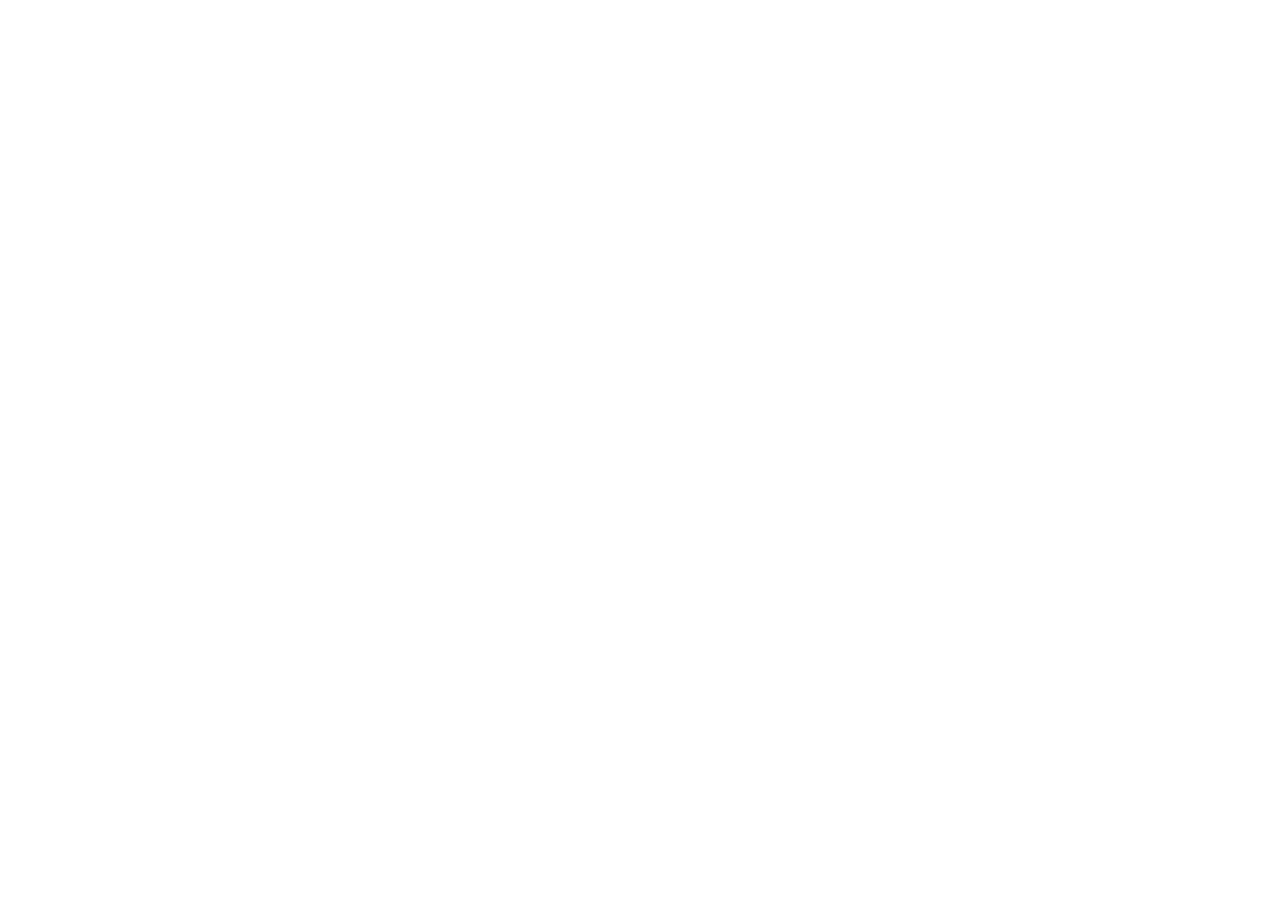
==== ambiente.html @ 234b6d3c "Add files via upload" ====
<!doctype html>
<html lang="es">
<head>
<meta charset="utf-8">
<meta name="viewport" content="width=device-width, initial-scale=1, viewport-fit=cover">
<title>Ambiente · Depto nuevo</title>
<meta name="theme-color" content="#EFF1ED" media="(prefers-color-scheme: light)">
<meta name="theme-color" content="#141A1F" media="(prefers-color-scheme: dark)">
<meta name="apple-mobile-web-app-capable" content="yes">
<meta name="apple-mobile-web-app-title" content="Depto">
<link rel="manifest" href="manifest.webmanifest">
<link rel="icon" href="assets/icon-192.png">
<link rel="apple-touch-icon" href="assets/icon-180.png">
<link rel="preconnect" href="https://fonts.googleapis.com">
<link rel="preconnect" href="https://fonts.gstatic.com" crossorigin>
<link href="https://fonts.googleapis.com/css2?family=Archivo:wdth,wght@62..125,400..800&display=swap" rel="stylesheet">
<link rel="stylesheet" href="assets/styles.css">
</head>
<body>
<div id="hdr"></div>
<main id="main"></main>
<script src="assets/data.js"></script>
<script src="assets/ui.js"></script>
<script>
UI.header('ambientes');
const main = document.getElementById('main');
const id = new URLSearchParams(location.search).get('id');
UI.defaults = { ambiente: id };
const ORIENT = [['', 'Sin definir'], ['N', 'Norte'], ['NE', 'Noreste'], ['E', 'Este'], ['SE', 'Sudeste'], ['S', 'Sur'], ['SO', 'Sudoeste'], ['O', 'Oeste'], ['NO', 'Noroeste']];

function shell() {
  const r = CASA.room(id);
  if (!r) {
    main.innerHTML = '<a class="back" href="ambientes.html">‹ Ambientes</a><h1>No existe este ambiente</h1><p class="lede">Puede que lo hayas borrado. Volvé a la lista de ambientes.</p>';
    return false;
  }
  main.innerHTML = `
    <a class="back" href="ambientes.html">‹ Ambientes</a>
    <h1 id="title"></h1>
    <p class="lede" id="lede"></p>
    <div class="actions" id="acts"></div>
    <div class="split" style="margin-top:28px">
      <div id="list"></div>
      <aside class="sheet" id="sheet"></aside>
    </div>`;
  renderSheet(r);
  return true;
}

function renderSheet(r) {
  const el = document.getElementById('sheet');
  el.innerHTML = `
    <h3>Ficha del ambiente</h3>
    <label class="f" style="margin-top:12px">Nombre<input name="nombre"></label>
    <div class="grid2">
      <label class="f">Superficie (m²)<input type="number" inputmode="decimal" step="any" min="0" name="m2"></label>
      <label class="f">Altura (m)<input type="number" inputmode="decimal" step="any" min="0" name="altura"></label>
    </div>
    <label class="f" style="margin-top:12px">Orientación de la ventana<select name="orientacion">${ORIENT.map(([v, l]) => `<option value="${v}">${l}</option>`).join('')}</select></label>
    <label class="inline-check"><input type="checkbox" name="techo"> Techo al sol o último piso</label>
    <label class="f" style="margin-top:12px">Medidas y notas<textarea name="notas" rows="4" placeholder="Ventana 1,80 × 1,50. Pared libre 3,20. Placard 1,60 de frente."></textarea></label>
    <div class="frig" id="frig"></div>
    <div style="margin-top:18px"><button class="btn danger sm" id="del-room" type="button">Eliminar ambiente</button></div>`;
  const q = (n) => el.querySelector(`[name="${n}"]`);
  q('nombre').value = r.nombre; q('m2').value = r.m2 ?? ''; q('altura').value = r.altura ?? 2.6;
  q('orientacion').value = r.orientacion || ''; q('techo').checked = !!r.techo; q('notas').value = r.notas || '';
  let t;
  const save = () => {
    clearTimeout(t);
    t = setTimeout(() => {
      CASA.upsertRoom({ id, nombre: q('nombre').value.trim() || r.nombre, m2: CASA.num(q('m2').value), altura: CASA.num(q('altura').value) || 2.6, orientacion: q('orientacion').value, techo: q('techo').checked, notas: q('notas').value });
    }, 500);
    renderFrig({ m2: q('m2').value, altura: q('altura').value, orientacion: q('orientacion').value, techo: q('techo').checked });
  };
  el.addEventListener('input', save);
  el.addEventListener('change', save);
  el.querySelector('#del-room').addEventListener('click', () => {
    const n = CASA.items().filter((i) => i.ambiente === id).length;
    if (id === 'general') { alert('General no se puede eliminar: es donde van los ítems de ambientes borrados.'); return; }
    if (confirm(n ? `¿Eliminar ${r.nombre}? Sus ${n} ítems pasan a General.` : `¿Eliminar ${r.nombre}?`)) { CASA.deleteRoom(id); location.href = 'ambientes.html'; }
  });
  renderFrig(r);
}

function renderFrig(r) {
  const el = document.getElementById('frig');
  const f = CASA.frigorias(r);
  const hasAC = CASA.items().some((i) => i.ambiente === id && i.categoria === 'climatizacion');
  el.innerHTML = f ? `
    <div class="hint" style="margin:0">Aire acondicionado sugerido</div>
    <div class="big">${f.split ? `Split de ${UI.int(f.split)} frigorías` : `Más de 9.000 frigorías: consultá dos equipos`}</div>
    <p class="hint">Cálculo: ${UI.int(f.calc)} frigorías (m² × altura × 50, +15% con sol de norte u oeste, +15% con techo al sol). Confirmalo con el instalador.</p>
    ${f.split && !hasAC ? `<button class="btn ghost sm" id="add-ac" type="button" style="margin-top:8px">Agregar aire de ${UI.int(f.split)} frigorías</button>` : ''}`
    : '<p class="hint" style="margin:0">Cargá los m² y te digo de cuántas frigorías tiene que ser el aire.</p>';
  el.querySelector('#add-ac')?.addEventListener('click', () => {
    CASA.upsertItem({ tipo: 'compra', nombre: `Aire acondicionado split ${UI.int(f.split)} frigorías`, ambiente: id, categoria: 'climatizacion', stage: 'idea', urgencia: 'mudanza', moneda: 'USD', cuotas: 1 });
    UI.toast('Aire agregado a la lista');
    el.querySelector('#add-ac')?.remove();
  });
}

function render() {
  const r = CASA.room(id); if (!r) return;
  const its = CASA.items().filter((i) => i.ambiente === id);
  const S = CASA.summary(its);
  const sug = CASA.pendingTemplate(id);
  document.title = `${r.nombre} · Depto nuevo`;
  document.getElementById('title').textContent = r.nombre;
  document.getElementById('lede').textContent = S.n ? `${S.done} de ${S.n} resueltos. Estimado ${UI.usd(S.est)}, comprado ${UI.usd(S.comprado)}.` : 'Todavía no cargaste nada en este ambiente.';
  const acts = document.getElementById('acts');
  acts.innerHTML = `<button class="btn" id="add-here" type="button">Agregar a ${UI.esc(r.nombre)}</button>${sug ? `<button class="btn ghost" id="tpl" type="button">Cargar lista sugerida (${sug})</button>` : ''}`;
  acts.querySelector('#add-here').addEventListener('click', () => UI.openItem(null, { ambiente: id }));
  acts.querySelector('#tpl')?.addEventListener('click', () => { const n = CASA.applyTemplate(id); UI.toast(`${n} ítems agregados`); });

  const list = document.getElementById('list');
  if (!its.length) {
    list.innerHTML = `<div class="empty"><p>${sug ? 'Arrancá con la lista sugerida y borrá lo que no va, o agregá ítems uno por uno.' : 'Agregá lo que necesitás para este ambiente.'}</p></div>`;
    return;
  }
  const cats = CASA.CATEGORIAS.filter((c) => its.some((i) => (i.categoria || 'otros') === c.id));
  list.innerHTML = cats.map((c) => {
    const g = its.filter((i) => (i.categoria || 'otros') === c.id).sort((a, b) => Number(CASA.isDone(a)) - Number(CASA.isDone(b)) || a.nombre.localeCompare(b.nombre));
    return `<div class="group"><h3>${c.label}</h3>${g.map((i) => {
      const done = CASA.isDone(i), est = CASA.estimado(i);
      return `<div class="check${done ? ' done' : ''}">
        <input type="checkbox" data-t="${i.id}" ${done ? 'checked' : ''} aria-label="Marcar ${UI.esc(i.nombre)} como resuelto">
        <button class="nm" data-id="${i.id}">${UI.esc(i.nombre)}</button>
        ${i.urgencia === 'mudanza' && !done ? '<span class="tag ocre">Mudanza</span>' : ''}
        <span class="tag">${UI.esc(CASA.stageLabel(i))}</span>
        <span class="amt">${est ? UI.usd(est) : ''}</span></div>`;
    }).join('')}</div>`;
  }).join('');
  list.querySelectorAll('[data-id]').forEach((b) => b.addEventListener('click', () => UI.openItem(b.dataset.id)));
  list.querySelectorAll('[data-t]').forEach((cb) => cb.addEventListener('change', () => {
    const i = CASA.item(cb.dataset.t);
    const stage = i.tipo === 'tarea' ? (cb.checked ? 'hecho' : 'pendiente') : (cb.checked ? 'comprado' : (i.precio != null ? 'decidido' : 'idea'));
    CASA.upsertItem({ id: i.id, stage });
  }));
}

if (shell()) { CASA.onChange(render); render(); }

</script>
</body>
</html>
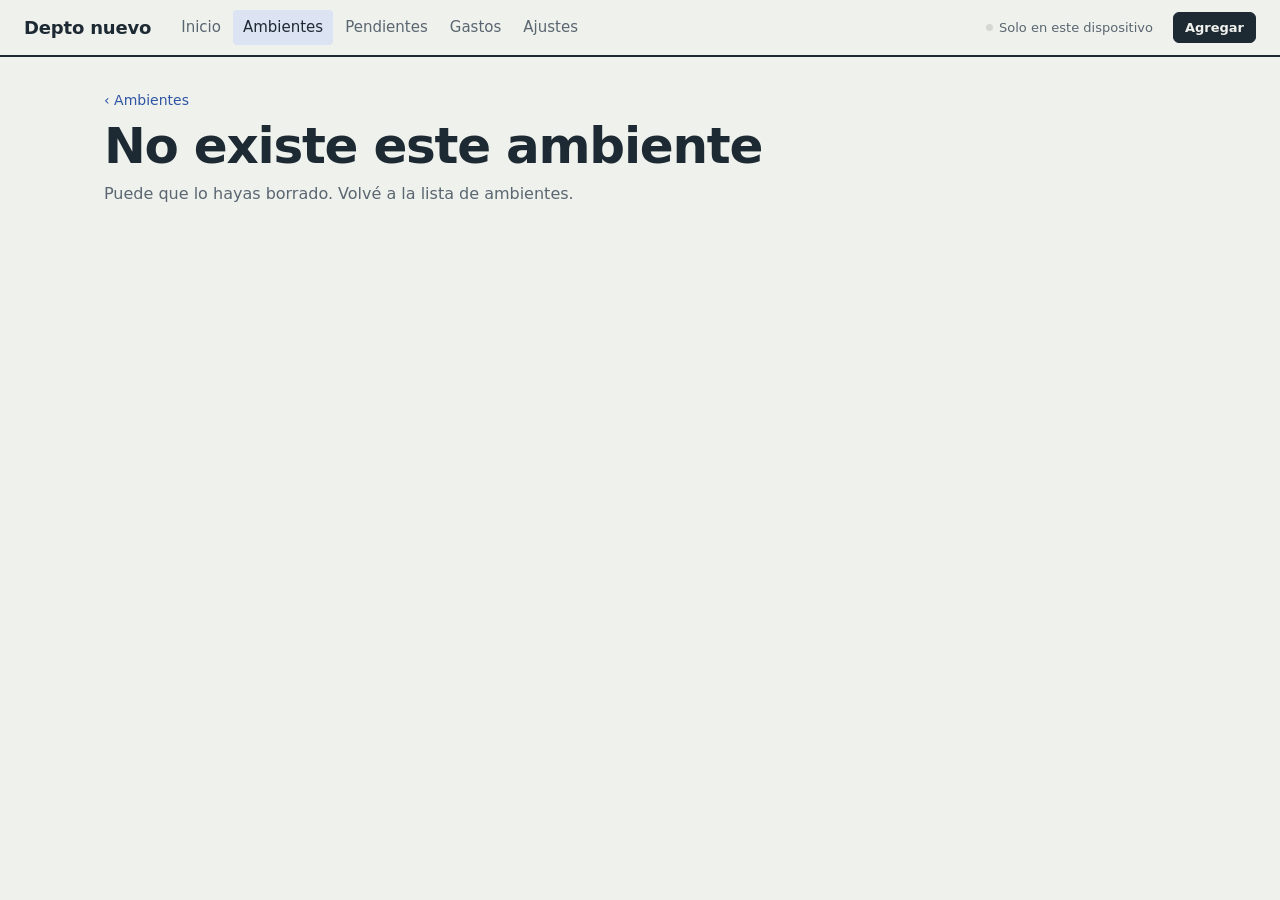
==== commit 55e296b7: "Add files via upload" ====
--- a/ambiente.html
+++ b/ambiente.html
@@ -9,18 +9,18 @@
 <meta name="apple-mobile-web-app-capable" content="yes">
 <meta name="apple-mobile-web-app-title" content="Depto">
 <link rel="manifest" href="manifest.webmanifest">
-<link rel="icon" href="assets/icon-192.png">
-<link rel="apple-touch-icon" href="assets/icon-180.png">
+<link rel="icon" href="icon-192.png">
+<link rel="apple-touch-icon" href="icon-180.png">
 <link rel="preconnect" href="https://fonts.googleapis.com">
 <link rel="preconnect" href="https://fonts.gstatic.com" crossorigin>
 <link href="https://fonts.googleapis.com/css2?family=Archivo:wdth,wght@62..125,400..800&display=swap" rel="stylesheet">
-<link rel="stylesheet" href="assets/styles.css">
+<link rel="stylesheet" href="styles.css">
 </head>
 <body>
 <div id="hdr"></div>
 <main id="main"></main>
-<script src="assets/data.js"></script>
-<script src="assets/ui.js"></script>
+<script src="data.js"></script>
+<script src="ui.js"></script>
 <script>
 UI.header('ambientes');
 const main = document.getElementById('main');
--- a/styles.css
+++ b/styles.css
@@ -0,0 +1,281 @@
+/* ==========================================================================
+   Depto nuevo — estilos
+   Dirección: plano de arquitecto. Papel de calco frío, tinta pizarra,
+   azul de plano. Una sola familia (Archivo) jugando con el ancho:
+   extendida para títulos, normal para texto, condensada para rótulos.
+   ========================================================================== */
+:root {
+  --paper: #EFF1ED;
+  --surface: #FBFCFA;
+  --ink: #1E2A33;
+  --ink-2: #5A6670;
+  --line: #D3D8D0;
+  --wall: #1E2A33;
+  --blue: #2F55A4;
+  --blue-soft: #DCE3F2;
+  --hatch: rgba(47, 85, 164, .32);
+  --ocre: #A86A12;
+  --ocre-soft: #F4E6CC;
+  --pos: #1B7A43;
+  --neg: #B42318;
+  color-scheme: light;
+}
+@media (prefers-color-scheme: dark) {
+  :root {
+    --paper: #141A1F;
+    --surface: #1B232A;
+    --ink: #E4E9EC;
+    --ink-2: #97A3AB;
+    --line: #2D3942;
+    --wall: #B9C4CB;
+    --blue: #86A3E6;
+    --blue-soft: #25335049;
+    --hatch: rgba(134, 163, 230, .30);
+    --ocre: #E3AA4A;
+    --ocre-soft: #3A2E17;
+    --pos: #4FC47E;
+    --neg: #F2796D;
+    color-scheme: dark;
+  }
+}
+
+* { box-sizing: border-box; }
+[hidden] { display: none !important; }
+html { -webkit-text-size-adjust: 100%; }
+body {
+  margin: 0;
+  background: var(--paper);
+  color: var(--ink);
+  font-family: 'Archivo', system-ui, -apple-system, 'Segoe UI', Roboto, sans-serif;
+  font-size: 15px;
+  line-height: 1.5;
+  font-variant-numeric: tabular-nums;
+}
+a { color: var(--blue); }
+.muted { color: var(--ink-2); }
+.pos { color: var(--pos); }
+.neg { color: var(--neg); }
+
+/* ---------- Header ---------- */
+.top {
+  position: sticky; top: 0; z-index: 20;
+  display: flex; align-items: center; gap: 20px;
+  padding: calc(10px + env(safe-area-inset-top)) 24px 10px;
+  background: var(--paper);
+  border-bottom: 2px solid var(--wall);
+}
+.brand { font-stretch: 125%; font-weight: 800; font-size: 18px; color: var(--ink); text-decoration: none; letter-spacing: -.01em; white-space: nowrap; }
+.top nav { display: flex; gap: 2px; }
+.top nav a { padding: 6px 10px; border-radius: 4px; color: var(--ink-2); text-decoration: none; font-weight: 500; }
+.top nav a:hover { color: var(--ink); }
+.top nav a[aria-current="page"] { color: var(--ink); background: var(--blue-soft); }
+.sync { margin-left: auto; font-size: 13px; font-stretch: 87%; color: var(--ink-2); text-decoration: none; white-space: nowrap; }
+.sync::before { content: ''; display: inline-block; width: 7px; height: 7px; border-radius: 50%; margin-right: 6px; background: var(--line); vertical-align: 1px; }
+.sync.s-ok::before { background: var(--pos); }
+.sync.s-syncing::before, .sync.s-idle::before { background: var(--blue); }
+.sync.s-error { color: var(--neg); }
+.sync.s-error::before { background: var(--neg); }
+
+main { max-width: 1120px; margin: 0 auto; padding: 32px 24px 56px; }
+
+/* ---------- Tipografía ---------- */
+h1 { font-stretch: 125%; font-weight: 800; font-size: clamp(30px, 5.2vw, 50px); line-height: 1.02; margin: 0 0 10px; letter-spacing: -.025em; }
+h2 { font-stretch: 112%; font-weight: 700; font-size: 20px; line-height: 1.2; margin: 44px 0 12px; }
+h3 { font-stretch: 112%; font-weight: 700; font-size: 16px; margin: 0; }
+.lede { color: var(--ink-2); margin: 0 0 28px; max-width: 62ch; font-size: 16px; }
+.back { display: inline-block; margin-bottom: 10px; font-size: 14px; text-decoration: none; }
+.hint { font-size: 13px; color: var(--ink-2); margin: 6px 0 0; }
+.err { font-size: 13px; color: var(--neg); margin: 4px 0 0; }
+
+/* ---------- Plano (el elemento protagonista) ---------- */
+.plan {
+  display: grid;
+  grid-template-columns: repeat(6, 1fr);
+  grid-auto-rows: 118px;
+  grid-auto-flow: dense;
+  gap: 3px;
+  background: var(--wall);
+  border: 5px solid var(--wall);
+}
+.room {
+  position: relative; overflow: hidden;
+  display: flex; flex-direction: column; justify-content: space-between;
+  padding: 12px 14px;
+  background: var(--surface);
+  color: var(--ink); text-decoration: none;
+}
+.room .fill {
+  position: absolute; left: 0; right: 0; bottom: 0;
+  height: var(--p);
+  background: repeating-linear-gradient(135deg, var(--hatch) 0 1.5px, transparent 1.5px 8px);
+  border-top: 1.5px solid var(--blue);
+  transition: height .9s cubic-bezier(.2, .7, .2, 1);
+}
+.room .fill[style*="--p:0%"] { border-top: 0; }
+.plan.pre .fill { height: 0; }
+.room .name { position: relative; font-weight: 700; font-stretch: 112%; font-size: 16px; line-height: 1.2; }
+.room .meta { position: relative; font-size: 13px; color: var(--ink-2); font-stretch: 93%; }
+.room:hover .name { text-decoration: underline; text-underline-offset: 3px; }
+.room:focus-visible { outline: 3px solid var(--blue); outline-offset: -3px; }
+
+/* ---------- Números ---------- */
+.stats { display: grid; grid-template-columns: repeat(4, 1fr); border-top: 2px solid var(--wall); border-bottom: 1px solid var(--line); margin-top: 28px; }
+.stat { padding: 12px 16px 14px 0; min-width: 0; }
+.stat + .stat { padding-left: 16px; border-left: 1px solid var(--line); }
+.stat .k { font-size: 13px; color: var(--ink-2); font-stretch: 87%; }
+.stat .v { font-size: 26px; font-weight: 700; font-stretch: 112%; line-height: 1.25; white-space: nowrap; }
+.stat .s { font-size: 13px; color: var(--ink-2); }
+
+/* ---------- Exhibits ---------- */
+.exhibit { background: var(--surface); border: 1px solid var(--line); border-top: 2px solid var(--wall); padding: 16px 18px 12px; margin-top: 14px; }
+.exhibit .sub { color: var(--ink-2); font-size: 13px; margin: 2px 0 12px; }
+.exhibit .foot { font-size: 12px; color: var(--ink-2); border-top: 1px solid var(--line); margin-top: 12px; padding-top: 8px; }
+.scroll { overflow-x: auto; }
+table.t { width: 100%; border-collapse: collapse; font-size: 14px; }
+.t th { text-align: left; font-weight: 500; color: var(--ink-2); font-size: 12.5px; font-stretch: 87%; border-bottom: 1px solid var(--line); padding: 6px 8px; white-space: nowrap; }
+.t td { padding: 8px; border-bottom: 1px solid var(--line); vertical-align: middle; }
+.t tr:last-child td { border-bottom: 0; }
+.t tfoot td { border-top: 2px solid var(--wall); font-weight: 700; }
+.t .n { text-align: right; white-space: nowrap; }
+.t th.n { text-align: right; }
+.t a { color: var(--ink); text-decoration: none; }
+.t a:hover { text-decoration: underline; }
+.bar { position: relative; height: 8px; min-width: 90px; background: var(--line); border-radius: 2px; }
+.bar i { position: absolute; left: 0; top: 0; bottom: 0; background: var(--blue); border-radius: 2px; }
+.bar b { position: absolute; top: -4px; bottom: -4px; width: 2px; background: var(--ink); }
+
+.cols { display: flex; align-items: flex-end; gap: 6px; height: 190px; padding-top: 20px; }
+.cols .c { flex: 1; min-width: 30px; height: 100%; display: flex; flex-direction: column; align-items: center; justify-content: flex-end; }
+.cols .c i { display: block; width: 100%; background: var(--blue); border-radius: 2px 2px 0 0; min-height: 1px; }
+.cols .c em { font-style: normal; font-size: 11px; color: var(--ink); margin-bottom: 3px; white-space: nowrap; }
+.cols .c span { font-size: 11px; color: var(--ink-2); margin-top: 5px; white-space: nowrap; }
+
+/* ---------- Listas ---------- */
+.rows { list-style: none; margin: 0; padding: 0; border-top: 2px solid var(--wall); }
+.rows li { display: grid; grid-template-columns: 70px 1fr auto; gap: 12px; align-items: baseline; padding: 10px 0; border-bottom: 1px solid var(--line); }
+.rows .d { font-stretch: 87%; color: var(--ink-2); font-size: 14px; }
+.rows button.lnk { all: unset; cursor: pointer; font-weight: 600; }
+.rows button.lnk:hover { text-decoration: underline; }
+.rows button.lnk:focus-visible { outline: 2px solid var(--blue); outline-offset: 2px; }
+.rows .sm { font-size: 13px; color: var(--ink-2); }
+
+.alert { border-left: 4px solid var(--ocre); background: var(--ocre-soft); padding: 12px 14px; border-radius: 3px; margin: 20px 0 0; display: flex; gap: 12px; align-items: center; justify-content: space-between; flex-wrap: wrap; }
+.empty { padding: 28px 20px; border: 1.5px dashed var(--line); color: var(--ink-2); text-align: center; border-radius: 4px; }
+.empty p { margin: 0 0 12px; }
+
+.tag { display: inline-block; font-size: 12px; line-height: 1.5; padding: 0 7px; border-radius: 3px; background: var(--blue-soft); color: var(--ink); white-space: nowrap; font-stretch: 93%; }
+.tag.ocre { background: var(--ocre-soft); }
+.tag.plain { background: transparent; border: 1px solid var(--line); }
+
+/* ---------- Controles ---------- */
+.btn { font: inherit; font-weight: 600; font-size: 14px; padding: 8px 14px; border-radius: 6px; border: 1.5px solid var(--ink); background: var(--ink); color: var(--paper); cursor: pointer; white-space: nowrap; text-decoration: none; display: inline-block; }
+.btn.sm { padding: 5px 11px; font-size: 13px; }
+.btn.ghost { background: transparent; color: var(--ink); }
+.btn.danger { background: transparent; color: var(--neg); border-color: var(--neg); }
+.btn:disabled { opacity: .45; cursor: default; }
+.x { all: unset; cursor: pointer; width: 30px; height: 30px; display: grid; place-items: center; border-radius: 4px; color: var(--ink-2); }
+.x:hover { background: var(--line); color: var(--ink); }
+:focus-visible { outline: 3px solid var(--blue); outline-offset: 2px; }
+.actions { display: flex; gap: 8px; flex-wrap: wrap; align-items: center; }
+
+label.f { display: flex; flex-direction: column; gap: 4px; font-size: 13px; color: var(--ink-2); min-width: 0; }
+input, select, textarea { font: inherit; font-size: 15px; color: var(--ink); background: var(--paper); border: 1px solid var(--line); border-radius: 5px; padding: 8px 10px; min-width: 0; width: 100%; }
+input[type="checkbox"], input[type="radio"] { width: auto; accent-color: var(--blue); }
+textarea { resize: vertical; }
+.grid2 { display: grid; grid-template-columns: 1fr 1fr; gap: 12px; margin-top: 12px; }
+.grid3 { display: grid; grid-template-columns: repeat(3, 1fr); gap: 12px; }
+fieldset.box { border: 1px solid var(--line); border-radius: 6px; padding: 10px 14px 14px; margin: 16px 0 0; }
+fieldset.box legend { font-size: 13px; font-weight: 600; padding: 0 6px; color: var(--ink); }
+.seg { display: inline-flex; border: 1.5px solid var(--ink); border-radius: 6px; overflow: hidden; margin-bottom: 14px; }
+.seg label { padding: 6px 14px; cursor: pointer; font-weight: 600; font-size: 14px; }
+.seg input { position: absolute; opacity: 0; pointer-events: none; }
+.seg label:has(input:checked) { background: var(--ink); color: var(--paper); }
+.seg label:has(input:focus-visible) { outline: 3px solid var(--blue); outline-offset: -3px; }
+
+.chips { display: flex; flex-wrap: wrap; gap: 6px; }
+.chip { font: inherit; font-size: 13px; padding: 5px 12px; border-radius: 999px; border: 1px solid var(--line); background: transparent; color: var(--ink); cursor: pointer; }
+.chip[aria-pressed="true"] { background: var(--ink); color: var(--paper); border-color: var(--ink); }
+.filters { display: flex; flex-wrap: wrap; gap: 12px 24px; align-items: flex-end; margin-bottom: 20px; }
+.filters select { width: auto; }
+
+/* ---------- Modal ---------- */
+dialog { border: 0; border-top: 3px solid var(--wall); padding: 0; width: min(680px, calc(100% - 20px)); max-height: calc(100dvh - 24px); background: var(--surface); color: var(--ink); border-radius: 8px; }
+dialog[open] { display: flex; flex-direction: column; }
+dialog::backdrop { background: rgba(12, 18, 24, .55); }
+.dlg { display: flex; flex-direction: column; min-height: 0; flex: 1; }
+.dlg-head { display: flex; align-items: center; justify-content: space-between; padding: 14px 18px 8px; }
+.dlg-head h2 { margin: 0; }
+.dlg-body { padding: 4px 18px 16px; overflow-y: auto; flex: 1; }
+.dlg-foot { display: flex; align-items: center; gap: 8px; padding: 12px 18px calc(12px + env(safe-area-inset-bottom)); border-top: 1px solid var(--line); }
+.dlg-foot .sp { flex: 1; }
+.quote { display: grid; grid-template-columns: 1.3fr 1fr .8fr 1.3fr auto auto; gap: 6px; align-items: center; margin-bottom: 8px; }
+
+/* ---------- Tablero de pendientes ---------- */
+.board { display: grid; grid-template-columns: repeat(4, minmax(230px, 1fr)); gap: 14px; overflow-x: auto; padding-bottom: 8px; scroll-snap-type: x mandatory; }
+.col { border-top: 2px solid var(--wall); padding-top: 8px; scroll-snap-align: start; min-width: 0; }
+.col-h { display: flex; justify-content: space-between; align-items: baseline; margin-bottom: 10px; }
+.col-h span { font-size: 13px; color: var(--ink-2); }
+.card { background: var(--surface); border: 1px solid var(--line); border-left: 4px solid var(--line); border-radius: 4px; padding: 10px 12px; margin-bottom: 8px; }
+.card.u-mudanza { border-left-color: var(--ocre); }
+.card .t1 { all: unset; display: block; cursor: pointer; font-weight: 600; line-height: 1.3; }
+.card .t1:hover { text-decoration: underline; }
+.card .t1:focus-visible { outline: 2px solid var(--blue); outline-offset: 2px; }
+.card .t2 { font-size: 13px; color: var(--ink-2); margin-top: 2px; }
+.card .row { display: flex; justify-content: space-between; align-items: center; gap: 8px; margin-top: 8px; }
+.card .tags { display: flex; gap: 4px; flex-wrap: wrap; }
+.card .actions { flex-wrap: nowrap; flex: none; gap: 4px; }
+.mv { font: inherit; width: 30px; height: 28px; border: 1px solid var(--line); border-radius: 4px; background: transparent; color: var(--ink); cursor: pointer; }
+.mv:disabled { opacity: .3; cursor: default; }
+
+/* ---------- Ambiente ---------- */
+.split { display: grid; grid-template-columns: minmax(0, 1.8fr) minmax(0, 1fr); gap: 32px; align-items: start; }
+.group h3 { margin: 26px 0 4px; font-size: 14px; color: var(--ink-2); font-weight: 600; font-stretch: 100%; }
+.group:first-child h3 { margin-top: 0; }
+.check { display: flex; align-items: center; gap: 12px; padding: 9px 0; border-bottom: 1px solid var(--line); }
+.check input { width: 20px; height: 20px; flex: none; }
+.check .nm { all: unset; flex: 1; cursor: pointer; min-width: 0; }
+.check .nm:hover { text-decoration: underline; }
+.check .nm:focus-visible { outline: 2px solid var(--blue); outline-offset: 2px; }
+.check.done .nm { color: var(--ink-2); text-decoration: line-through; }
+.check .amt { font-size: 13px; color: var(--ink-2); white-space: nowrap; }
+.sheet { background: var(--surface); border: 1px solid var(--line); border-top: 2px solid var(--wall); padding: 16px 18px; position: sticky; top: 76px; }
+.sheet .grid2 { margin-top: 10px; }
+.frig { margin-top: 16px; padding-top: 14px; border-top: 1px solid var(--line); }
+.frig .big { font-size: 22px; font-weight: 700; font-stretch: 112%; }
+.inline-check { display: flex; gap: 8px; align-items: center; font-size: 14px; margin-top: 12px; }
+
+/* ---------- Toast ---------- */
+#toast { position: fixed; left: 50%; bottom: calc(24px + env(safe-area-inset-bottom)); transform: translate(-50%, 20px); background: var(--ink); color: var(--paper); padding: 9px 16px; border-radius: 6px; font-size: 14px; opacity: 0; pointer-events: none; transition: opacity .2s, transform .2s; z-index: 100; }
+#toast.on { opacity: 1; transform: translate(-50%, 0); }
+
+/* ---------- Responsive ---------- */
+@media (max-width: 860px) {
+  .split { grid-template-columns: 1fr; }
+  .sheet { position: static; }
+}
+@media (max-width: 760px) {
+  body { padding-bottom: calc(62px + env(safe-area-inset-bottom)); }
+  .top { gap: 12px; padding-left: 16px; padding-right: 16px; }
+  .top nav { position: fixed; left: 0; right: 0; bottom: 0; z-index: 30; justify-content: space-around; background: var(--surface); border-top: 2px solid var(--wall); padding: 6px 4px calc(6px + env(safe-area-inset-bottom)); }
+  .top nav a { font-size: 13px; padding: 7px 8px; }
+  main { padding: 22px 16px 40px; }
+  #toast { bottom: calc(76px + env(safe-area-inset-bottom)); }
+  .board { grid-template-columns: repeat(4, 84%); }
+}
+@media (max-width: 640px) {
+  .plan { grid-template-columns: repeat(2, 1fr); grid-auto-rows: 100px; border-width: 4px; }
+  .stats { grid-template-columns: 1fr 1fr; }
+  .stat:nth-child(3) { padding-left: 0; border-left: 0; }
+  .stat:nth-child(n+3) { border-top: 1px solid var(--line); }
+  .stat .v { font-size: 22px; }
+  .grid2, .grid3 { grid-template-columns: 1fr 1fr; }
+  .quote { grid-template-columns: 1fr 1fr; }
+  .quote .x { justify-self: end; }
+  .rows li { grid-template-columns: 58px 1fr; }
+  .rows li > :last-child { grid-column: 2; }
+  .sync { font-size: 0; }
+  .sync::before { width: 9px; height: 9px; margin: 0; }
+}
+@media (prefers-reduced-motion: reduce) {
+  * { transition: none !important; animation: none !important; }
+}
